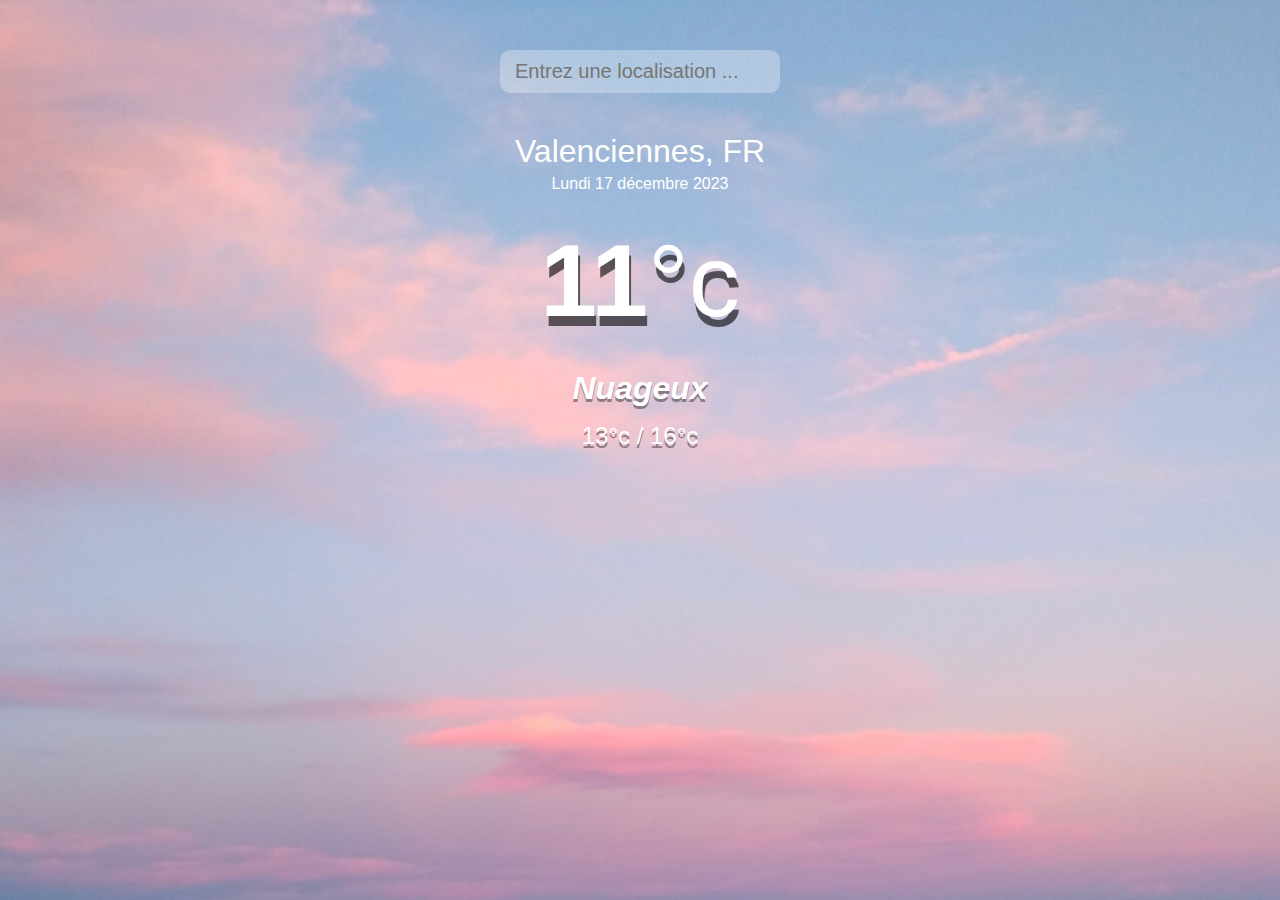
==== main.html @ 3a30fdaa "first commit" ====
<!DOCTYPE html>
<html lang="FR">
<head>
  <meta charset="UTF-8">
  <meta name="viewport" content="width=device-width, initial-scale=1.0">
  <title>App meteo</title>
  <link rel="stylesheet" href="style.css" />
</head>
<body>
  <div class="app-wrap">
    <header>
      <input type="text" autocomplete="off" class="search-box" placeholder="Entrez une localisation ..." />
    </header>
    <main>
      <section class="location">
        <div class="city">Valenciennes, FR</div>
        <div class="date">Lundi 17 décembre 2023</div>
      </section>
      <div class="current">
        <div class="temp">11<span>°c</span></div>
        <div class="meteo">Nuageux</div>
        <div class="hi-low">13°c / 16°c</div>
      </div>
    </main>
  </div>
  <script src="main.js"></script>
</body>
</html>
---- style.css ----
* {
    margin: 0;
    padding: 0;
    box-sizing: border-box;
  }
  
  body {
    font-family: 'montserrat', sans-serif;
    background-image: url('image/guillaume-galtier-3YrppYQPoCI-unsplash.jpg');
    background-size: cover;
    background-position: top center;
  }
  
  .app-wrap {
    display: flex;
    flex-direction: column;
    min-height: 100vh;
  }
  
  header {
    display: flex;
    justify-content: center;
    align-items: center;
    padding: 50px 15px 15px;
  }
  
  header input {
  width: 100%;
  max-width: 280px;
  padding: 10px 15px;
  border: none;
  outline: none;
  background-color: rgba(255, 255, 255, 0.3);
  border-radius: 10px;

  color: #be1717;
  font-size: 20px;
  font-weight: 300;
  }
  
  
  main {
    flex: 1 1 100%;
    padding: 25px 25px 50px;
    display: flex;
    flex-direction: column;
    align-items: center;
    text-align: center;
  }
  
  .location .city {
    color: #fff;
    font-size: 32px;
    font-weight: 500;
    margin-bottom: 5px;
  }
  
  .location .date {
    color: #fff;
    font-size: 16px;
  }
  
  .current .temp {
    color: #fff;
    font-size: 102px;
    font-weight: 900;
    margin: 30px 0px;
    text-shadow: 2px 10px rgba(0, 0, 0, 0.6);
  }
  
  .current .temp span {
    font-weight: 500;
  }
  
  .current .meteo {
    color: #fff;
    font-size: 32px;
    font-weight: 700;
    font-style: italic;
    margin-bottom: 15px;
    text-shadow: 0px 3px rgba(0, 0, 0, 0.4);
  }
  
  .current .hi-low {
    color: #fff;
    font-size: 24px;
    font-weight: 500;
    text-shadow: 0px 4px rgba(0, 0, 0, 0.4);
  }
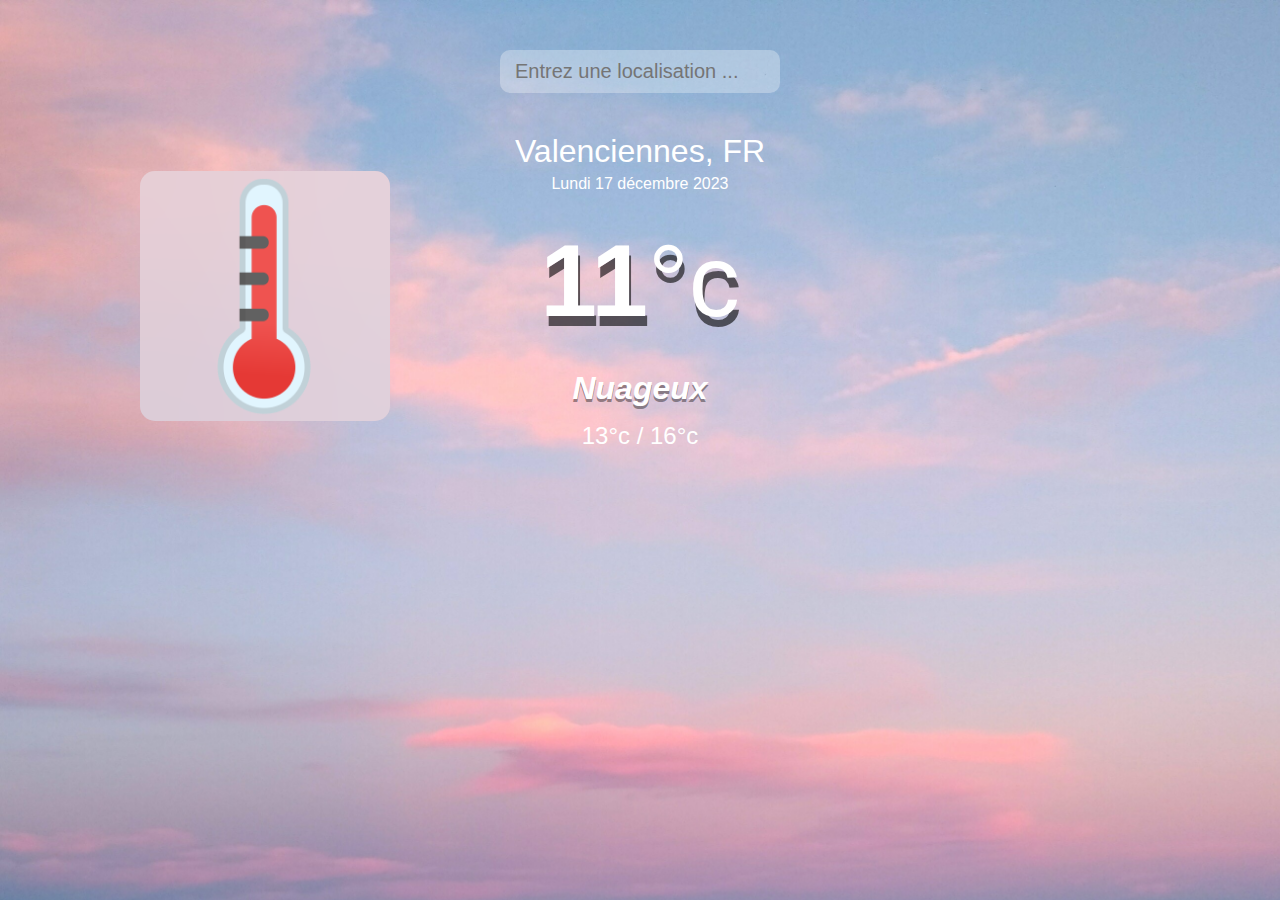
==== commit ee7047b5: "2commit" ====
--- a/main.html
+++ b/main.html
@@ -19,7 +19,8 @@
       <div class="current">
         <div class="temp">11<span>°c</span></div>
         <div class="meteo">Nuageux</div>
-        <div class="hi-low">13°c / 16°c</div>
+        <img class="thermometer" src="image/thermometer-png-4.png" alt="Thermometer Image">
+        <div class="h-b">13°c / 16°c</div>
       </div>
     </main>
   </div>
--- a/style.css
+++ b/style.css
@@ -33,9 +33,15 @@
   background-color: rgba(255, 255, 255, 0.3);
   border-radius: 10px;
 
-  color: #be1717;
+  color: #1f1c1c;
   font-size: 20px;
   font-weight: 300;
+  }
+
+  .search-box:hover{
+    box-shadow: 10px 5px 15px rgb(15, 15, 15);
+    color: bisque;
+    transform: translateY(-10px);
   }
   
   
@@ -81,9 +87,24 @@
     text-shadow: 0px 3px rgba(0, 0, 0, 0.4);
   }
   
-  .current .hi-low {
+  .current .h-b {
     color: #fff;
     font-size: 24px;
     font-weight: 500;
-    text-shadow: 0px 4px rgba(0, 0, 0, 0.4);
+  }
+
+  .current {
+    position: relative; /* Ajout d'une position relative pour positionner l'image du thermomètre */
+  }
+  
+  .thermometer {
+    position: absolute;
+    top: 40%;
+    left: -400px; /* Ajustez la valeur selon vos besoins */
+    transform: translateY(-50%);
+    width: 250px; /* Ajustez la taille selon vos besoins */
+    height: 250px;
+    backdrop-filter: blur(100px); /* Ajustez le flou selon vos préférences */
+    background-color: rgba(255, 255, 255, 0.3);
+    border-radius: 15px;
   }